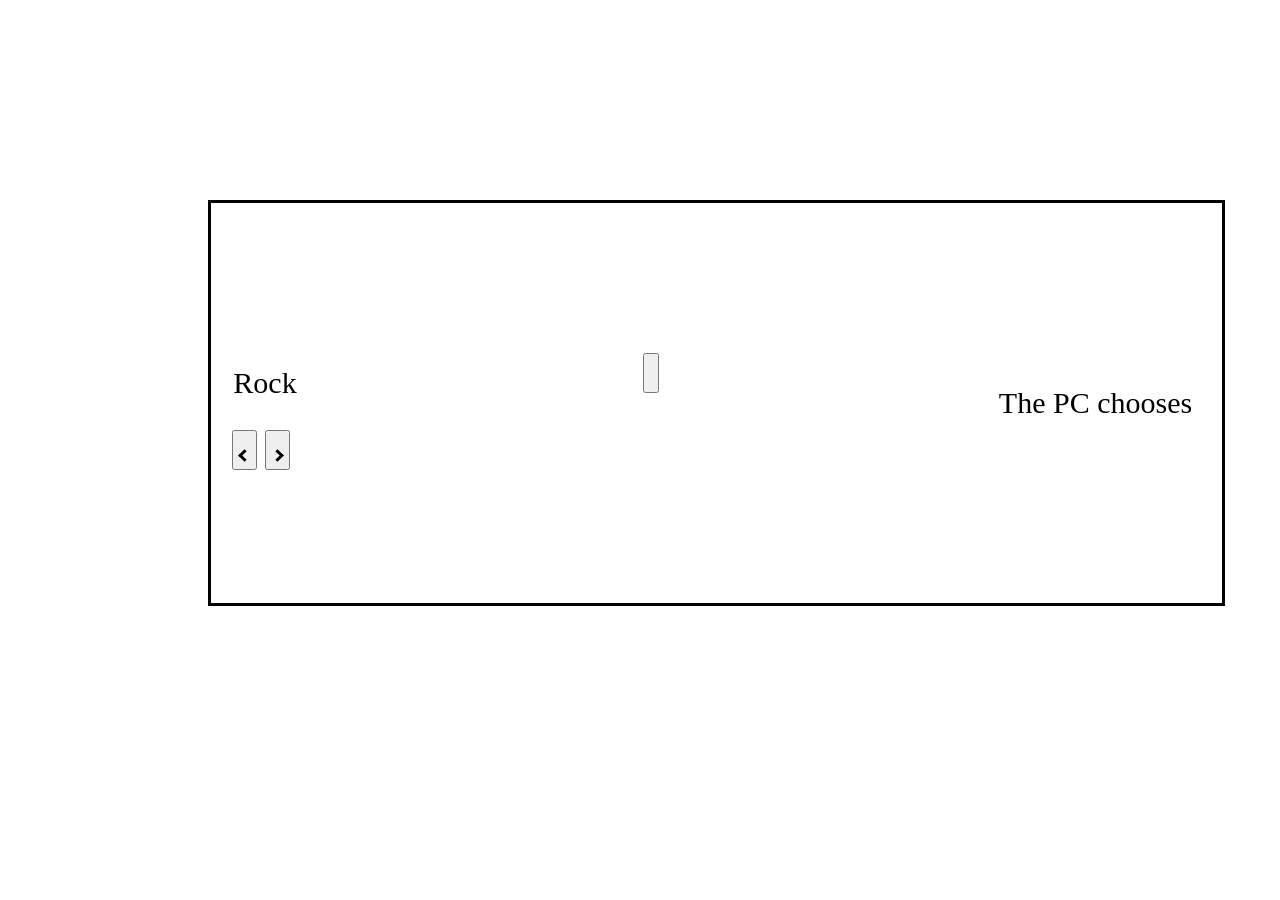
==== index.html @ 2e01c827 "Add files via upload" ====
<!DOCTYPE html>
<html lang="en">
<head>
    <meta charset="UTF-8">
    <meta name="viewport" content="width=device-width, initial-scale=1.0">
    <title>RPSGAME</title>
    <link rel="stylesheet" href="styles.css">
    <link
    rel="stylesheet"
    href="https://cdnjs.cloudflare.com/ajax/libs/animate.css/4.1.1/animate.min.css"
  /> 
<!-- framework for css animations -->
</head>
<body>
    <div class="con">
        <div class="user">
            <div class="holder">
                <p id="display">Rock</p>
                <div class="buttons">
                <button id="left"><i class="arrow left"></i></button>
                <button id="right"><i class="arrow right"></i></button>
                </div>
            
            </div>
        </div>
        <div class="image"><button id="play"><img src="images/sword.jpg" alt=""></button>
        <p id="result"></p>
        </div>
        <div class="pc">
        <p id="display-pc">The PC chooses</p>
        <p id="answer"></p>
            </div>
            
        </div>
        

        
    </div>
    <div class="hell"><img id="Rock"src="images/Rock.jpg" alt="">
        <img id="Paper"src="images/Paper.jpg" alt="">
        <img id="Scissor" src="images/Scissor.jpg" alt=""></div>
    <script src="index.js"></script>
</body>
</html>
---- styles.css ----
*{
  font-family: fantasy;
  font-size: 30px;
}
.arrow {
    border: solid black;
    border-width: 0 3px 3px 0;
    display: inline-block;
    padding: 3px;
  }
  
  .right {
    transform: rotate(-45deg);
    -webkit-transform: rotate(-45deg);
  }
  
  .left {
    transform: rotate(135deg);
    -webkit-transform: rotate(135deg);
  }
  .con{
    height: auto;
    width: 80%;
    border: 3px solid black;
    display: flex;
    justify-content: space-between;
    align-items: center;
    flex: 1 1 auto;
    margin-left: 200px;
    margin-top: 200px;

  }
  .user{
    display:  flex;
    flex-direction: column;
    width: 100px;
    height:400px;
    justify-content: center;
    align-items: center;
  }
  p{
    margin-left: 8px;
  }
#display-pc{
  margin-right: 30px;
}
.image{
  width: fit-content;
  height: fit-content;
  display: flex;
  flex-direction: column;
  justify-content: center;
  align-items: center;

}
img{
  width:90px;
}
.play{
  width: 80px;
}
.holder{
  display: flex;
  flex-direction: column;
  align-items:center;
  justify-content: center;
}
p{
  text-align: center;
}
.hell{
  display: flex;
  width:97%;
  justify-content: center;
}
.display-pc{
  position: absolute;
}
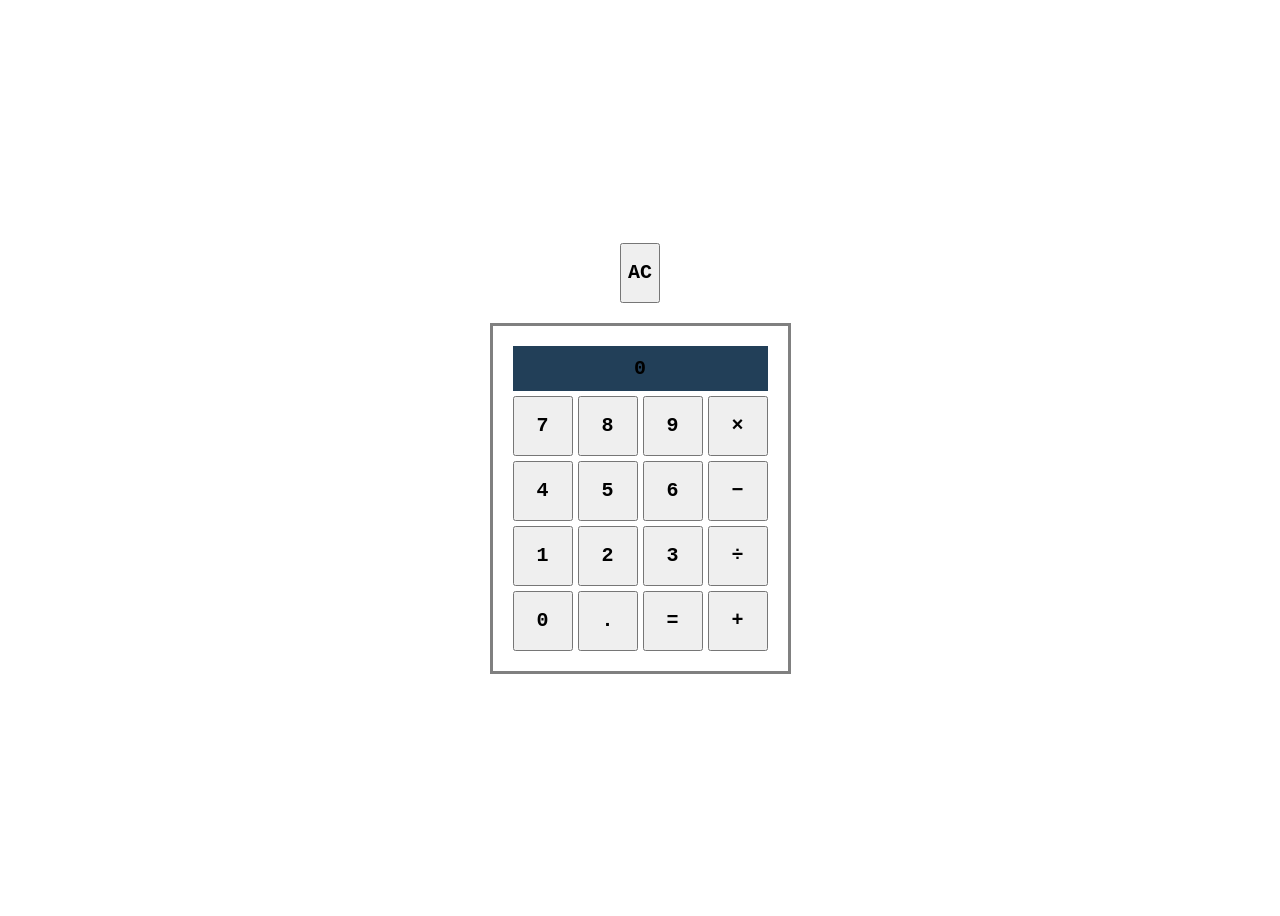
==== commit 6459e129: "CALC APP" ====
--- a/index.html
+++ b/index.html
@@ -3,42 +3,46 @@
 <head>
     <meta charset="UTF-8">
     <meta name="viewport" content="width=device-width, initial-scale=1.0">
-    <title>RPSGAME</title>
-    <link rel="stylesheet" href="styles.css">
-    <link
-    rel="stylesheet"
-    href="https://cdnjs.cloudflare.com/ajax/libs/animate.css/4.1.1/animate.min.css"
-  /> 
-<!-- framework for css animations -->
+    <title>Calculator || Ahmed</title>
+    <link rel="icon" type="image/png" href="/image/calc.png">
+    <link rel="stylesheet" href="style.css">
+    <script src="math.js" type="text/javascript"></script>
 </head>
 <body>
-    <div class="con">
-        <div class="user">
-            <div class="holder">
-                <p id="display">Rock</p>
-                <div class="buttons">
-                <button id="left"><i class="arrow left"></i></button>
-                <button id="right"><i class="arrow right"></i></button>
-                </div>
-            
-            </div>
+    
+    <div class="calc">
+        <button id="Reset">AC</button>
+        <div class="actual">
+            <div class="answer">0</div>
+        <div class="row">
+            <button>7</button>
+            <button>8</button>
+            <button>9</button>
+            <button id="*">&times;</button>
         </div>
-        <div class="image"><button id="play"><img src="images/sword.jpg" alt=""></button>
-        <p id="result"></p>
+        <div class="row">
+            <button>4</button>
+            <button>5</button>
+            <button>6</button>
+            <button>&minus;</button>
         </div>
-        <div class="pc">
-        <p id="display-pc">The PC chooses</p>
-        <p id="answer"></p>
-            </div>
-            
+        <div class="row">
+            <button>1</button>
+            <button>2</button>
+            <button>3</button>
+            <button>&divide;</button>
+        </div>
+        <div class="row">
+            <button>0</button>
+            <button>.</button>
+            <button>&equals;</button>
+            <button>&plus;</button>
+        </div>
         </div>
         
+    </div>
 
-        
-    </div>
-    <div class="hell"><img id="Rock"src="images/Rock.jpg" alt="">
-        <img id="Paper"src="images/Paper.jpg" alt="">
-        <img id="Scissor" src="images/Scissor.jpg" alt=""></div>
-    <script src="index.js"></script>
+
+    <script src="script.js"></script>
 </body>
 </html>
--- a/style.css
+++ b/style.css
@@ -0,0 +1,42 @@
+*{
+    font-size: 20px;
+    font-family: 'Courier New', Courier, monospace;
+    font-weight: bold;
+}
+.row{
+    display: flex;
+    gap:5px;
+    margin-top: 5px;
+}
+button{
+    width: 60px;
+    height: 60px;
+}
+.calc{
+    display: flex;
+    height: 100vh;
+    flex-direction: column;
+    align-items: center;
+    justify-content: center;
+    
+}
+.answer{
+    display: flex;
+    justify-content: center;
+    width: 255px;
+    height:5vh;
+    background-color: rgb(34, 63, 88);
+    align-items: center;
+
+}
+.actual{
+    border:3px solid grey;
+    padding: 20px;
+}
+button:hover{
+    text-decoration: underline;
+}
+#Reset{
+    margin-bottom: 20px;
+    width: fit-content;
+}
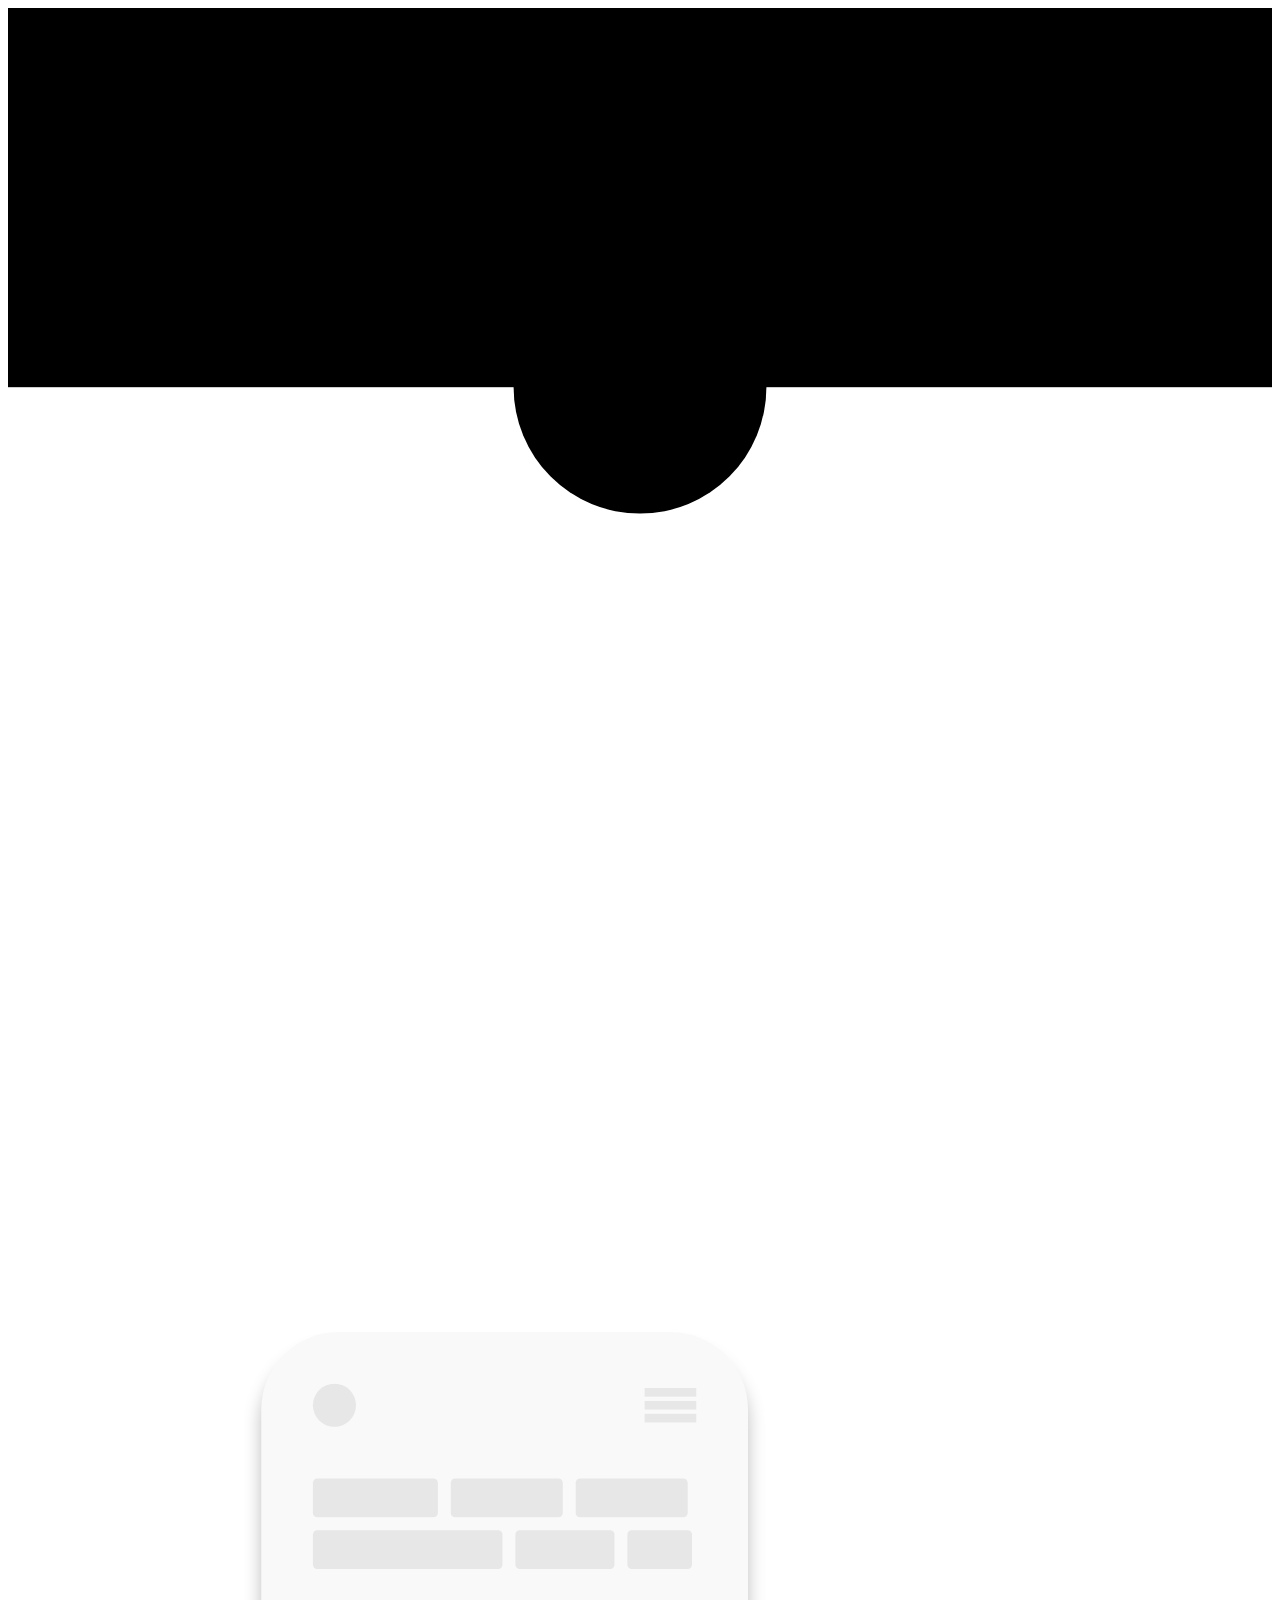
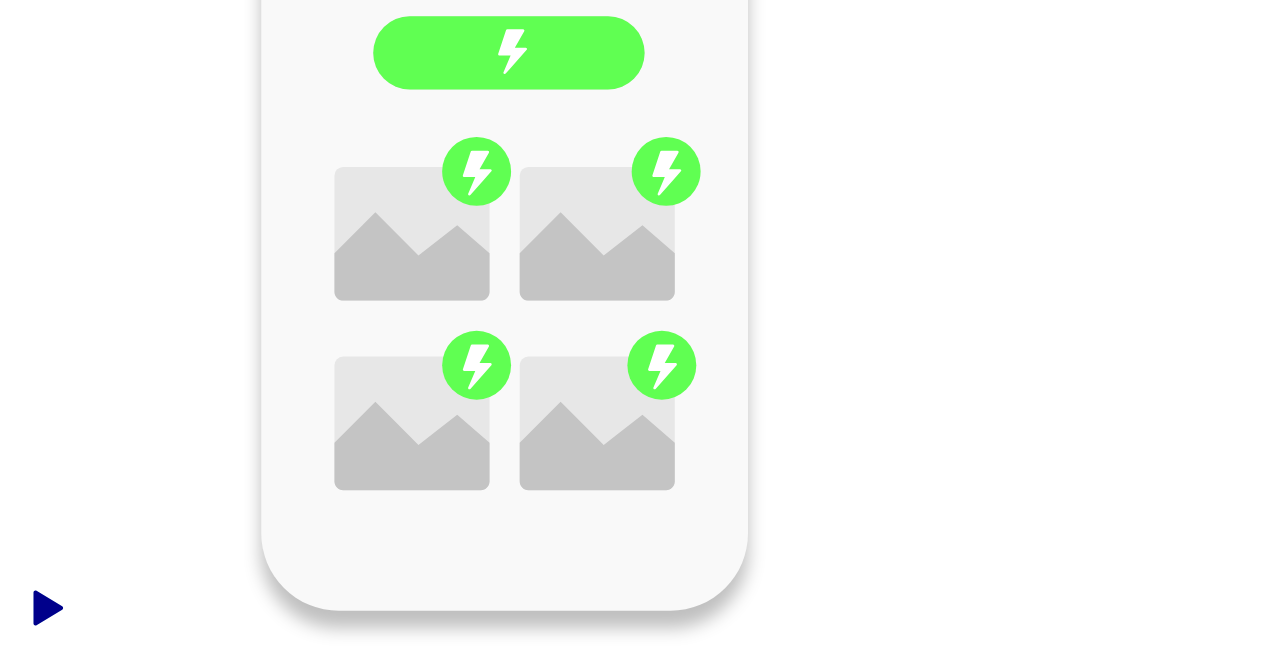
==== commit 711ac91e: "Add files via upload" ====
--- a/index.html
+++ b/index.html
@@ -3,46 +3,147 @@
 <head>
     <meta charset="UTF-8">
     <meta name="viewport" content="width=device-width, initial-scale=1.0">
-    <title>Calculator || Ahmed</title>
-    <link rel="icon" type="image/png" href="/image/calc.png">
-    <link rel="stylesheet" href="style.css">
-    <script src="math.js" type="text/javascript"></script>
+    <title>MORE||HTML||CSS</title>
+    <link rel="stylesheet" href="styles.css">
+    <!-- To be learnt in this:1- More HTML ELEMENTS 2-CSS ANIMATIONS AND RESPONSIVE DESIGN -->
 </head>
 <body>
+    <svg xmlns="http://www.w3.org/2000/svg" viewBox="0 0 100 100">
+    <rect x=0 y=0 width=100 height=30 />
+    <circle class="svg-circle" cx="50" cy="30" r="10"/>
+</svg>
+<svg width="120" height="100" viewBox="0 0 120 100" fill="none" xmlns="http://www.w3.org/2000/svg">
+    <g id="Frame 1">
+    <g id="light">
+    <path id="dark1" d="M54.1706 48.2887C55.4572 49.0669 55.4572 50.9332 54.1706 51.7113L28.5351 67.2168C27.2022 68.023 25.5 67.0633 25.5 65.5055L25.5 34.4945C25.5 32.9367 27.2022 31.977 28.5351 32.7832L54.1706 48.2887Z"  fill-opacity="0.2"/>
+    </g>
+    <g id="dark">
+    <path id="dark2" d="M54.1706 48.2887C55.4572 49.0669 55.4572 50.9332 54.1706 51.7113L28.5351 67.2168C27.2022 68.023 25.5 67.0633 25.5 65.5055L25.5 34.4945C25.5 32.9367 27.2022 31.977 28.5351 32.7832L54.1706 48.2887Z" />
+    <path id="dark3" d="M78.1706 48.2887C79.4572 49.0669 79.4572 50.9332 78.1706 51.7113L52.5351 67.2168C51.2022 68.023 49.5 67.0633 49.5 65.5055V34.4945C49.5 32.9367 51.2022 31.977 52.5351 32.7832L78.1706 48.2887Z"  fill-opacity="0.5"/>
+    </g>
+    </g>
+    </svg>
+    <svg width="728" viewBox="0 0 169 228" fill="none" xmlns="http://www.w3.org/2000/svg">
+        <g id="phone">
+          <g id="phone_2" filter="url(#filter0_d)">
+            <rect x="30" y="13" width="113" height="204" rx="18" fill="#F9F9F9" />
+          </g>
+          <g id="skeleton">
+            <rect id="Rectangle 2" x="42" y="47" width="29" height="9" rx="1" fill="#E7E7E7" />
+            <rect id="Rectangle 3" x="74" y="47" width="26" height="9" rx="1" fill="#E7E7E7" />
+            <rect id="Rectangle 6" x="103" y="47" width="26" height="9" rx="1" fill="#E7E7E7" />
+            <rect id="Rectangle 4" x="42" y="59" width="44" height="9" rx="1" fill="#E7E7E7" />
+            <rect id="Rectangle 5" x="89" y="59" width="23" height="9" rx="1" fill="#E7E7E7" />
+            <rect id="Rectangle 7" x="115" y="59" width="15" height="9" rx="1" fill="#E7E7E7" />
+            <circle id="Ellipse 1" cx="47" cy="30" r="5" fill="#E7E7E7" />
+            <g id="Group 1">
+              <rect id="Rectangle 9" x="119" y="26" width="12" height="2" fill="#E7E7E7" />
+              <rect id="Rectangle 10" x="119" y="29" width="12" height="2" fill="#E7E7E7" />
+              <rect id="Rectangle 11" x="119" y="32" width="12" height="2" fill="#E7E7E7" />
+            </g>
+            <g id="Group 2">
+              <rect id="Rectangle 12" x="47" y="114" width="36" height="31" rx="2" fill="#E7E7E7" />
+              <path
+                id="Polygon 1"
+                d="M56.5 124.5L66.5 134.5L75.5 127.5L83 134V143C83 144.105 82.1046 145 81 145H49C47.8954 145 47 144.105 47 143V134L56.5 124.5Z"
+                fill="#C4C4C4"
+              />
+            </g>
+            <g id="Group 3">
+              <rect id="Rectangle 12_2" x="90" y="114" width="36" height="31" rx="2" fill="#E7E7E7" />
+              <path
+                id="Polygon 1_2"
+                d="M99.5 124.5L109.5 134.5L118.5 127.5L126 134V143C126 144.105 125.105 145 124 145H92C90.8954 145 90 144.105 90 143V134L99.5 124.5Z"
+                fill="#C4C4C4"
+              />
+            </g>
+            <g id="Group 4">
+              <rect id="Rectangle 12_3" x="47" y="158" width="36" height="31" rx="2" fill="#E7E7E7" />
+              <path
+                id="Polygon 1_3"
+                d="M56.5 168.5L66.5 178.5L75.5 171.5L83 178V187C83 188.105 82.1046 189 81 189H49C47.8954 189 47 188.105 47 187V178L56.5 168.5Z"
+                fill="#C4C4C4"
+              />
+            </g>
+            <g id="Group 5">
+              <rect id="Rectangle 12_4" x="90" y="158" width="36" height="31" rx="2" fill="#E7E7E7" />
+              <path
+                id="Polygon 1_4"
+                d="M99.5 168.5L109.5 178.5L118.5 171.5L126 178V187C126 188.105 125.105 189 124 189H92C90.8954 189 90 188.105 90 187V178L99.5 168.5Z"
+                fill="#C4C4C4"
+              />
+            </g>
+            <rect id="Rectangle 8" x="56" y="79" width="63" height="17" rx="8.5" fill="#E7E7E7" />
+          </g>
+          <g id="bolt">
+            <g id="bolt5" style="--order: 5">
+              <circle id="Ellipse 2" cx="124" cy="115" r="8" fill="#60FF52" />
+              <path
+                id="Vector"
+                d="M127.198 114.486H124.677L126.854 110.656C126.907 110.561 126.907 110.446 126.853 110.352C126.798 110.258 126.698 110.2 126.589 110.2H122.933C122.802 110.2 122.685 110.284 122.644 110.408L120.816 115.913C120.785 116.006 120.8 116.108 120.857 116.188C120.915 116.267 121.007 116.314 121.105 116.314H123.69L122.044 120.175C121.985 120.313 122.034 120.472 122.16 120.552C122.284 120.632 122.451 120.611 122.551 120.498L127.426 114.993C127.506 114.903 127.525 114.775 127.476 114.666C127.427 114.556 127.318 114.486 127.198 114.486V114.486Z"
+                fill="white"
+              />
+            </g>
+            <g id="bolt4" style="--order: 4">
+              <circle id="Ellipse 2_2" cx="80" cy="115" r="8" fill="#60FF52" />
+              <path
+                id="Vector_2"
+                d="M83.1984 114.486H80.6767L82.8536 110.656C82.9075 110.561 82.9071 110.446 82.8527 110.352C82.798 110.258 82.6977 110.2 82.5891 110.2H78.9328C78.8017 110.2 78.6853 110.284 78.6439 110.408L76.8158 115.913C76.7845 116.006 76.8003 116.108 76.8575 116.188C76.9149 116.267 77.0069 116.314 77.1047 116.314H79.6895L78.0435 120.175C77.9846 120.313 78.034 120.472 78.1601 120.552C78.2842 120.632 78.4509 120.611 78.5511 120.498L83.4261 114.993C83.5058 114.903 83.5255 114.775 83.4764 114.666C83.4273 114.556 83.3184 114.486 83.1984 114.486V114.486Z"
+                fill="white"
+              />
+            </g>
+            <g id="bolt3" style="--order: 3">
+              <circle id="Ellipse 2_3" cx="80" cy="160" r="8" fill="#60FF52" />
+              <path
+                id="Vector_3"
+                d="M83.1984 159.486H80.6767L82.8536 155.656C82.9075 155.561 82.9071 155.446 82.8527 155.352C82.798 155.258 82.6977 155.2 82.5891 155.2H78.9328C78.8017 155.2 78.6853 155.284 78.6439 155.408L76.8158 160.913C76.7845 161.006 76.8003 161.108 76.8575 161.188C76.9149 161.267 77.0069 161.314 77.1047 161.314H79.6895L78.0435 165.175C77.9846 165.313 78.034 165.472 78.1601 165.552C78.2842 165.632 78.4509 165.611 78.5511 165.498L83.4261 159.993C83.5058 159.903 83.5255 159.775 83.4764 159.666C83.4273 159.556 83.3184 159.486 83.1984 159.486V159.486Z"
+                fill="white"
+              />
+            </g>
+            <g id="bolt2" style="--order: 2">
+              <circle id="Ellipse 2_4" cx="123" cy="160" r="8" fill="#60FF52" />
+              <path
+                id="Vector_4"
+                d="M126.198 159.486H123.677L125.854 155.656C125.907 155.561 125.907 155.446 125.853 155.352C125.798 155.258 125.698 155.2 125.589 155.2H121.933C121.802 155.2 121.685 155.284 121.644 155.408L119.816 160.913C119.785 161.006 119.8 161.108 119.857 161.188C119.915 161.267 120.007 161.314 120.105 161.314H122.69L121.044 165.175C120.985 165.313 121.034 165.472 121.16 165.552C121.284 165.632 121.451 165.611 121.551 165.498L126.426 159.993C126.506 159.903 126.525 159.775 126.476 159.666C126.427 159.556 126.318 159.486 126.198 159.486V159.486Z"
+                fill="white"
+              />
+            </g>
+            <g id="bolt1" style="--order: 1">
+              <rect id="Rectangle 9_2" x="56" y="79" width="63" height="17" rx="8.5" fill="#60FF52" />
+              <g id="Group 10">
+                <path
+                  id="Vector_5"
+                  d="M91.3984 86.2859H88.8767L91.0536 82.4558C91.1075 82.3615 91.1071 82.2457 91.0527 82.1517C90.998 82.0578 90.8977 82 90.7891 82H87.1328C87.0017 82 86.8853 82.0839 86.8439 82.2083L85.0158 87.713C84.9845 87.8058 85.0003 87.9081 85.0575 87.9876C85.1149 88.0671 85.2069 88.114 85.3047 88.114H87.8895L86.2435 91.9754C86.1846 92.1126 86.234 92.2724 86.3601 92.3524C86.4842 92.4317 86.6509 92.4108 86.7511 92.2977L91.6261 86.793C91.7058 86.7034 91.7255 86.5751 91.6764 86.466C91.6273 86.3565 91.5184 86.2859 91.3984 86.2859V86.2859Z"
+                  fill="white"
+                />
+              </g>
+            </g>
+          </g>
+        </g>
+        <defs>
+          <filter
+            id="filter0_d"
+            x="26"
+            y="13"
+            width="121"
+            height="212"
+            filterUnits="userSpaceOnUse"
+            color-interpolation-filters="sRGB"
+          >
+            <feFlood flood-opacity="0" result="BackgroundImageFix" />
+            <feColorMatrix in="SourceAlpha" type="matrix" values="0 0 0 0 0 0 0 0 0 0 0 0 0 0 0 0 0 0 127 0" />
+            <feOffset dy="4" />
+            <feGaussianBlur stdDeviation="2" />
+            <feColorMatrix type="matrix" values="0 0 0 0 0 0 0 0 0 0 0 0 0 0 0 0 0 0 0.25 0" />
+            <feBlend mode="normal" in2="BackgroundImageFix" result="effect1_dropShadow" />
+            <feBlend mode="normal" in="SourceGraphic" in2="effect1_dropShadow" result="shape" />
+          </filter>
+        </defs>
+      </svg>
     
-    <div class="calc">
-        <button id="Reset">AC</button>
-        <div class="actual">
-            <div class="answer">0</div>
-        <div class="row">
-            <button>7</button>
-            <button>8</button>
-            <button>9</button>
-            <button id="*">&times;</button>
-        </div>
-        <div class="row">
-            <button>4</button>
-            <button>5</button>
-            <button>6</button>
-            <button>&minus;</button>
-        </div>
-        <div class="row">
-            <button>1</button>
-            <button>2</button>
-            <button>3</button>
-            <button>&divide;</button>
-        </div>
-        <div class="row">
-            <button>0</button>
-            <button>.</button>
-            <button>&equals;</button>
-            <button>&plus;</button>
-        </div>
-        </div>
-        
-    </div>
 
 
-    <script src="script.js"></script>
+
+    <script src="index.js"></script>
 </body>
 </html>
--- a/styles.css
+++ b/styles.css
@@ -0,0 +1,70 @@
+:root{
+    --dark-color:#00008b;
+    --light-color:#00ffff;
+}
+#dark{
+    fill: var(--dark-color);
+    
+    
+}
+#light{
+    fill: var(--light-color);
+    
+}
+#dark1{
+
+}
+svg{
+    
+    cursor: pointer;
+}
+#dark1,#dark3,#dark2{
+    transition: all 1s ease;
+}
+#dark3{
+    transform: translateX(-100%);
+}
+#dark3:hover{
+    transform: translateX(-100%);
+}
+svg:hover #dark1{
+    transform: translateX(20%);
+
+}
+svg:hover #dark2{
+    transform: translateX(40%);
+    opacity:0;
+
+}
+svg:hover #dark3{
+    transform: translateX(0%);
+    
+}
+#skeleton{
+    animation: fadeup 3s ease forwards;
+    opacity: 0;
+}
+@keyframes fadeup {
+    from{
+        opacity: 0;
+        transform: translateY(20%);
+
+    }
+    to{
+        opacity: 1;
+        transform: translateY(0%);
+    }
+}
+#bolt g{
+    animation: dropin 1s;
+}
+@keyframes dropin{
+    from{
+        
+        transform: translateY(-20%);
+    }
+    to{
+        opacity: 100%;
+        transform: translateY(0%);
+    }
+}
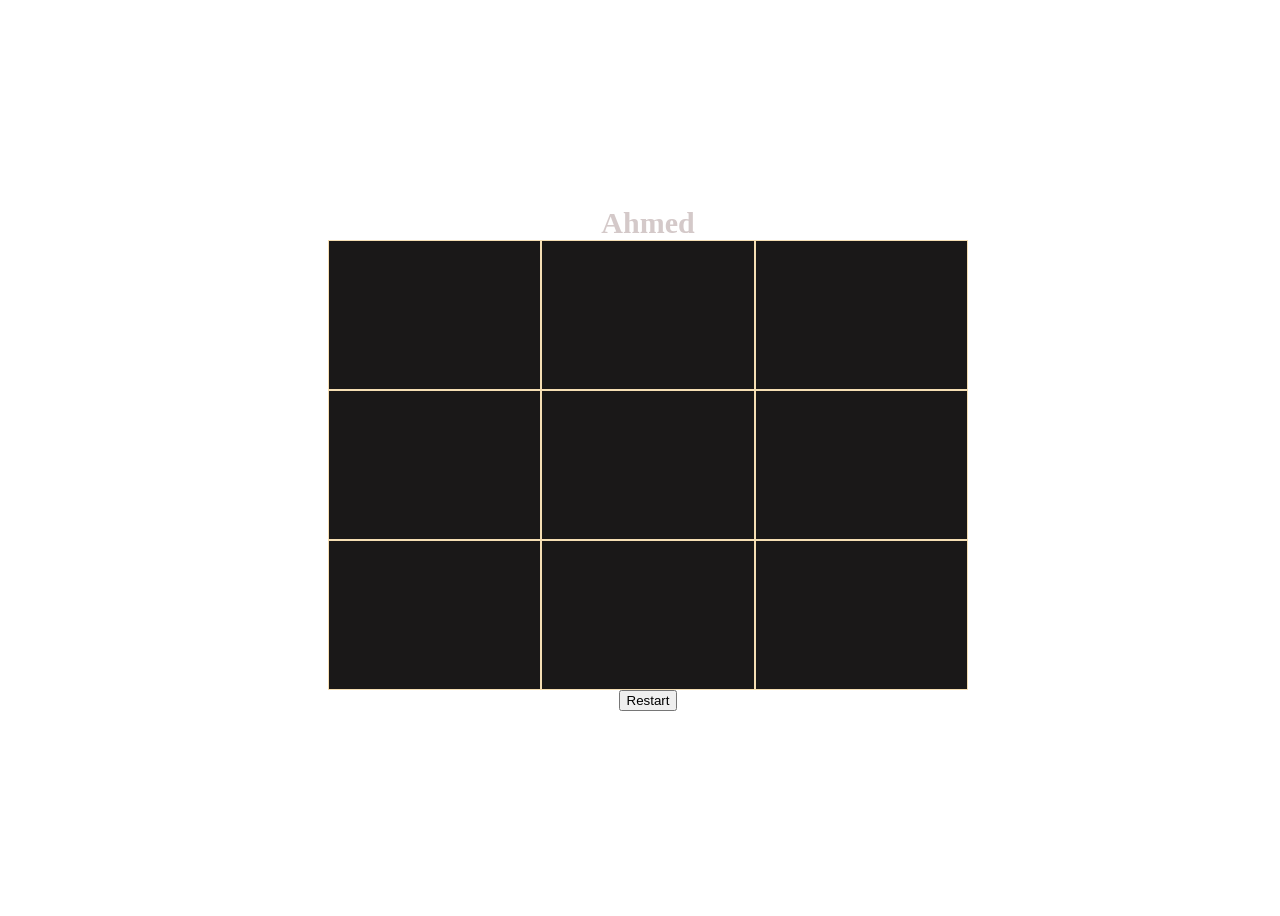
==== commit a54a58bc: "TicTacToe" ====
--- a/index.html
+++ b/index.html
@@ -3,145 +3,25 @@
 <head>
     <meta charset="UTF-8">
     <meta name="viewport" content="width=device-width, initial-scale=1.0">
-    <title>MORE||HTML||CSS</title>
-    <link rel="stylesheet" href="styles.css">
-    <!-- To be learnt in this:1- More HTML ELEMENTS 2-CSS ANIMATIONS AND RESPONSIVE DESIGN -->
+    <title>TICTACTOE</title>
+    <link rel="stylesheet" href="script.css">
 </head>
 <body>
-    <svg xmlns="http://www.w3.org/2000/svg" viewBox="0 0 100 100">
-    <rect x=0 y=0 width=100 height=30 />
-    <circle class="svg-circle" cx="50" cy="30" r="10"/>
-</svg>
-<svg width="120" height="100" viewBox="0 0 120 100" fill="none" xmlns="http://www.w3.org/2000/svg">
-    <g id="Frame 1">
-    <g id="light">
-    <path id="dark1" d="M54.1706 48.2887C55.4572 49.0669 55.4572 50.9332 54.1706 51.7113L28.5351 67.2168C27.2022 68.023 25.5 67.0633 25.5 65.5055L25.5 34.4945C25.5 32.9367 27.2022 31.977 28.5351 32.7832L54.1706 48.2887Z"  fill-opacity="0.2"/>
-    </g>
-    <g id="dark">
-    <path id="dark2" d="M54.1706 48.2887C55.4572 49.0669 55.4572 50.9332 54.1706 51.7113L28.5351 67.2168C27.2022 68.023 25.5 67.0633 25.5 65.5055L25.5 34.4945C25.5 32.9367 27.2022 31.977 28.5351 32.7832L54.1706 48.2887Z" />
-    <path id="dark3" d="M78.1706 48.2887C79.4572 49.0669 79.4572 50.9332 78.1706 51.7113L52.5351 67.2168C51.2022 68.023 49.5 67.0633 49.5 65.5055V34.4945C49.5 32.9367 51.2022 31.977 52.5351 32.7832L78.1706 48.2887Z"  fill-opacity="0.5"/>
-    </g>
-    </g>
-    </svg>
-    <svg width="728" viewBox="0 0 169 228" fill="none" xmlns="http://www.w3.org/2000/svg">
-        <g id="phone">
-          <g id="phone_2" filter="url(#filter0_d)">
-            <rect x="30" y="13" width="113" height="204" rx="18" fill="#F9F9F9" />
-          </g>
-          <g id="skeleton">
-            <rect id="Rectangle 2" x="42" y="47" width="29" height="9" rx="1" fill="#E7E7E7" />
-            <rect id="Rectangle 3" x="74" y="47" width="26" height="9" rx="1" fill="#E7E7E7" />
-            <rect id="Rectangle 6" x="103" y="47" width="26" height="9" rx="1" fill="#E7E7E7" />
-            <rect id="Rectangle 4" x="42" y="59" width="44" height="9" rx="1" fill="#E7E7E7" />
-            <rect id="Rectangle 5" x="89" y="59" width="23" height="9" rx="1" fill="#E7E7E7" />
-            <rect id="Rectangle 7" x="115" y="59" width="15" height="9" rx="1" fill="#E7E7E7" />
-            <circle id="Ellipse 1" cx="47" cy="30" r="5" fill="#E7E7E7" />
-            <g id="Group 1">
-              <rect id="Rectangle 9" x="119" y="26" width="12" height="2" fill="#E7E7E7" />
-              <rect id="Rectangle 10" x="119" y="29" width="12" height="2" fill="#E7E7E7" />
-              <rect id="Rectangle 11" x="119" y="32" width="12" height="2" fill="#E7E7E7" />
-            </g>
-            <g id="Group 2">
-              <rect id="Rectangle 12" x="47" y="114" width="36" height="31" rx="2" fill="#E7E7E7" />
-              <path
-                id="Polygon 1"
-                d="M56.5 124.5L66.5 134.5L75.5 127.5L83 134V143C83 144.105 82.1046 145 81 145H49C47.8954 145 47 144.105 47 143V134L56.5 124.5Z"
-                fill="#C4C4C4"
-              />
-            </g>
-            <g id="Group 3">
-              <rect id="Rectangle 12_2" x="90" y="114" width="36" height="31" rx="2" fill="#E7E7E7" />
-              <path
-                id="Polygon 1_2"
-                d="M99.5 124.5L109.5 134.5L118.5 127.5L126 134V143C126 144.105 125.105 145 124 145H92C90.8954 145 90 144.105 90 143V134L99.5 124.5Z"
-                fill="#C4C4C4"
-              />
-            </g>
-            <g id="Group 4">
-              <rect id="Rectangle 12_3" x="47" y="158" width="36" height="31" rx="2" fill="#E7E7E7" />
-              <path
-                id="Polygon 1_3"
-                d="M56.5 168.5L66.5 178.5L75.5 171.5L83 178V187C83 188.105 82.1046 189 81 189H49C47.8954 189 47 188.105 47 187V178L56.5 168.5Z"
-                fill="#C4C4C4"
-              />
-            </g>
-            <g id="Group 5">
-              <rect id="Rectangle 12_4" x="90" y="158" width="36" height="31" rx="2" fill="#E7E7E7" />
-              <path
-                id="Polygon 1_4"
-                d="M99.5 168.5L109.5 178.5L118.5 171.5L126 178V187C126 188.105 125.105 189 124 189H92C90.8954 189 90 188.105 90 187V178L99.5 168.5Z"
-                fill="#C4C4C4"
-              />
-            </g>
-            <rect id="Rectangle 8" x="56" y="79" width="63" height="17" rx="8.5" fill="#E7E7E7" />
-          </g>
-          <g id="bolt">
-            <g id="bolt5" style="--order: 5">
-              <circle id="Ellipse 2" cx="124" cy="115" r="8" fill="#60FF52" />
-              <path
-                id="Vector"
-                d="M127.198 114.486H124.677L126.854 110.656C126.907 110.561 126.907 110.446 126.853 110.352C126.798 110.258 126.698 110.2 126.589 110.2H122.933C122.802 110.2 122.685 110.284 122.644 110.408L120.816 115.913C120.785 116.006 120.8 116.108 120.857 116.188C120.915 116.267 121.007 116.314 121.105 116.314H123.69L122.044 120.175C121.985 120.313 122.034 120.472 122.16 120.552C122.284 120.632 122.451 120.611 122.551 120.498L127.426 114.993C127.506 114.903 127.525 114.775 127.476 114.666C127.427 114.556 127.318 114.486 127.198 114.486V114.486Z"
-                fill="white"
-              />
-            </g>
-            <g id="bolt4" style="--order: 4">
-              <circle id="Ellipse 2_2" cx="80" cy="115" r="8" fill="#60FF52" />
-              <path
-                id="Vector_2"
-                d="M83.1984 114.486H80.6767L82.8536 110.656C82.9075 110.561 82.9071 110.446 82.8527 110.352C82.798 110.258 82.6977 110.2 82.5891 110.2H78.9328C78.8017 110.2 78.6853 110.284 78.6439 110.408L76.8158 115.913C76.7845 116.006 76.8003 116.108 76.8575 116.188C76.9149 116.267 77.0069 116.314 77.1047 116.314H79.6895L78.0435 120.175C77.9846 120.313 78.034 120.472 78.1601 120.552C78.2842 120.632 78.4509 120.611 78.5511 120.498L83.4261 114.993C83.5058 114.903 83.5255 114.775 83.4764 114.666C83.4273 114.556 83.3184 114.486 83.1984 114.486V114.486Z"
-                fill="white"
-              />
-            </g>
-            <g id="bolt3" style="--order: 3">
-              <circle id="Ellipse 2_3" cx="80" cy="160" r="8" fill="#60FF52" />
-              <path
-                id="Vector_3"
-                d="M83.1984 159.486H80.6767L82.8536 155.656C82.9075 155.561 82.9071 155.446 82.8527 155.352C82.798 155.258 82.6977 155.2 82.5891 155.2H78.9328C78.8017 155.2 78.6853 155.284 78.6439 155.408L76.8158 160.913C76.7845 161.006 76.8003 161.108 76.8575 161.188C76.9149 161.267 77.0069 161.314 77.1047 161.314H79.6895L78.0435 165.175C77.9846 165.313 78.034 165.472 78.1601 165.552C78.2842 165.632 78.4509 165.611 78.5511 165.498L83.4261 159.993C83.5058 159.903 83.5255 159.775 83.4764 159.666C83.4273 159.556 83.3184 159.486 83.1984 159.486V159.486Z"
-                fill="white"
-              />
-            </g>
-            <g id="bolt2" style="--order: 2">
-              <circle id="Ellipse 2_4" cx="123" cy="160" r="8" fill="#60FF52" />
-              <path
-                id="Vector_4"
-                d="M126.198 159.486H123.677L125.854 155.656C125.907 155.561 125.907 155.446 125.853 155.352C125.798 155.258 125.698 155.2 125.589 155.2H121.933C121.802 155.2 121.685 155.284 121.644 155.408L119.816 160.913C119.785 161.006 119.8 161.108 119.857 161.188C119.915 161.267 120.007 161.314 120.105 161.314H122.69L121.044 165.175C120.985 165.313 121.034 165.472 121.16 165.552C121.284 165.632 121.451 165.611 121.551 165.498L126.426 159.993C126.506 159.903 126.525 159.775 126.476 159.666C126.427 159.556 126.318 159.486 126.198 159.486V159.486Z"
-                fill="white"
-              />
-            </g>
-            <g id="bolt1" style="--order: 1">
-              <rect id="Rectangle 9_2" x="56" y="79" width="63" height="17" rx="8.5" fill="#60FF52" />
-              <g id="Group 10">
-                <path
-                  id="Vector_5"
-                  d="M91.3984 86.2859H88.8767L91.0536 82.4558C91.1075 82.3615 91.1071 82.2457 91.0527 82.1517C90.998 82.0578 90.8977 82 90.7891 82H87.1328C87.0017 82 86.8853 82.0839 86.8439 82.2083L85.0158 87.713C84.9845 87.8058 85.0003 87.9081 85.0575 87.9876C85.1149 88.0671 85.2069 88.114 85.3047 88.114H87.8895L86.2435 91.9754C86.1846 92.1126 86.234 92.2724 86.3601 92.3524C86.4842 92.4317 86.6509 92.4108 86.7511 92.2977L91.6261 86.793C91.7058 86.7034 91.7255 86.5751 91.6764 86.466C91.6273 86.3565 91.5184 86.2859 91.3984 86.2859V86.2859Z"
-                  fill="white"
-                />
-              </g>
-            </g>
-          </g>
-        </g>
-        <defs>
-          <filter
-            id="filter0_d"
-            x="26"
-            y="13"
-            width="121"
-            height="212"
-            filterUnits="userSpaceOnUse"
-            color-interpolation-filters="sRGB"
-          >
-            <feFlood flood-opacity="0" result="BackgroundImageFix" />
-            <feColorMatrix in="SourceAlpha" type="matrix" values="0 0 0 0 0 0 0 0 0 0 0 0 0 0 0 0 0 0 127 0" />
-            <feOffset dy="4" />
-            <feGaussianBlur stdDeviation="2" />
-            <feColorMatrix type="matrix" values="0 0 0 0 0 0 0 0 0 0 0 0 0 0 0 0 0 0 0.25 0" />
-            <feBlend mode="normal" in2="BackgroundImageFix" result="effect1_dropShadow" />
-            <feBlend mode="normal" in="SourceGraphic" in2="effect1_dropShadow" result="shape" />
-          </filter>
-        </defs>
-      </svg>
-    
-
+    <div class="content">
+        <div class="display"></div>
+        <div class="board">
+            <div id="0"></div>
+            <div id="1"></div>
+            <div id="2"></div>
+            <div id="3"></div>
+            <div id="4"></div>
+            <div id="5"></div>
+            <div id="6"></div>
+            <div id="7"></div>
+            <div id="8"></div>
+        </div>
+        <button id="re">Restart</button>
+    </div>
 
 
     <script src="index.js"></script>
--- a/script.css
+++ b/script.css
@@ -0,0 +1,29 @@
+.content{
+    width: 100vw;
+    height: 100vh;
+    display: flex;
+    justify-content: center;
+    align-items: center;
+    flex-direction: column;
+}
+.board{
+    width: 50%;
+    height: 50%;
+    background-color: rgb(26, 24, 24);
+    display: grid;
+    grid-template-columns: repeat(3,1fr);
+    grid-template-rows: repeat(3,1fr);
+}
+.board>div{
+    border: 1px solid;
+    display: flex;
+    justify-content: center;
+    align-items: center;
+    color: wheat;
+    
+}
+.display{
+    color:rgba(68, 19, 19, 0.226);
+    font-weight: bold;
+    font-size: 30px;
+}
